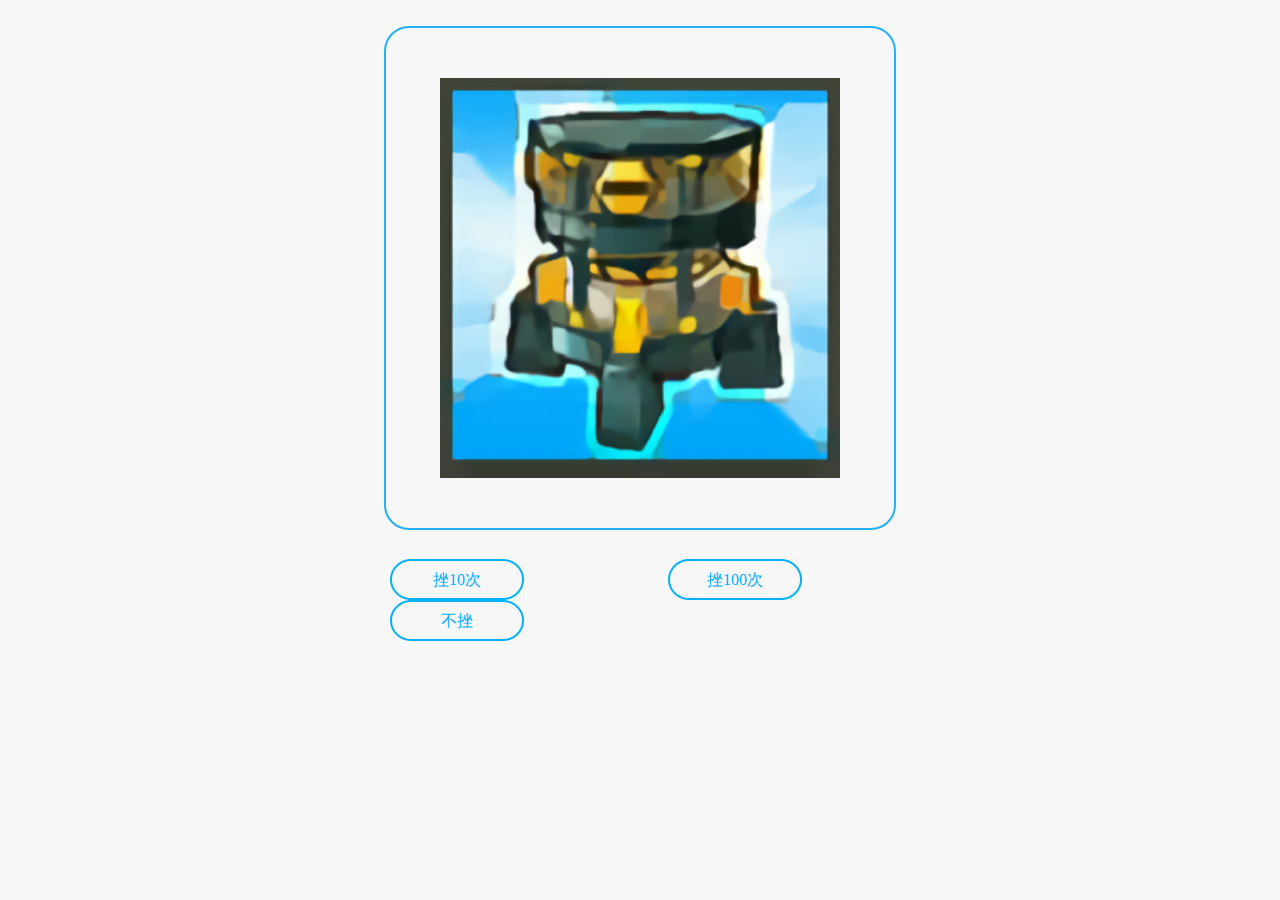
==== index.html @ 009b29c8 "init" ====
<!DOCTYPE html>
<html lang="ch-cn">
<head>
    <meta charset="UTF-8">
    <title>Ice Burners Emulator</title>
    <link rel="stylesheet" href="common.css">
    <link href="index.css" rel="stylesheet">
</head>
<body>
<div class="control">
    <div class="ice-img">
        <img alt="点击开始挫冰" src="img/icemachine-bt.png">
    </div>
</div>


<div class="ice-button">
    <a class="bt" href="result1.html">挫10次
    </a>
    <a class="bt" href="result1.html">挫100次
    </a>
    <a class="bt" href="result1.html">不挫
    </a>
</div>


</body>
</html>
---- common.css ----
html,body{
    margin:0;
    padding: 0;
    background-color: rgb(247,247,247);
}
.control{
    border: 2.5px solid rgb(34,177,249) ;
    border-radius: 25px;
    margin: 2% 30%;
}

.ice-button {
     top: 600px;
     position: absolute;
     left: 50%;
   transform: translate(-50%,-50%);}

text{
      margin: 40px  30% ;
     font: 20px '微软雅黑','Microsoft YaHei','Apple LiGothic Medium';
}
.bt{
     margin: 0 70px;
     font-size: 16px;
     display: inline-block;
     width: 134px;
     height: 41px;
     line-height: 41px;
     background: url(img/图标/viewdetail.jpg) no-repeat center;
     color: #00b0ff;
     text-align: center;
     vertical-align: middle;
     /*text-overflow: ellipsis;*/
     text-decoration: none;
     box-shadow: 0 0 1px transparent
 }
.bt:hover {
    box-shadow: 0 0 10px transparent;
    /*transition-delay: 0.1s;*/
     transition-property: transform;
     transition-duration: 0.3s;
     transform: scale(90%)
}
---- index.css ----
img{
 width: 400px;
 height: 400px;
 padding: 0;
 margin: 50px auto;
 display: block;

}
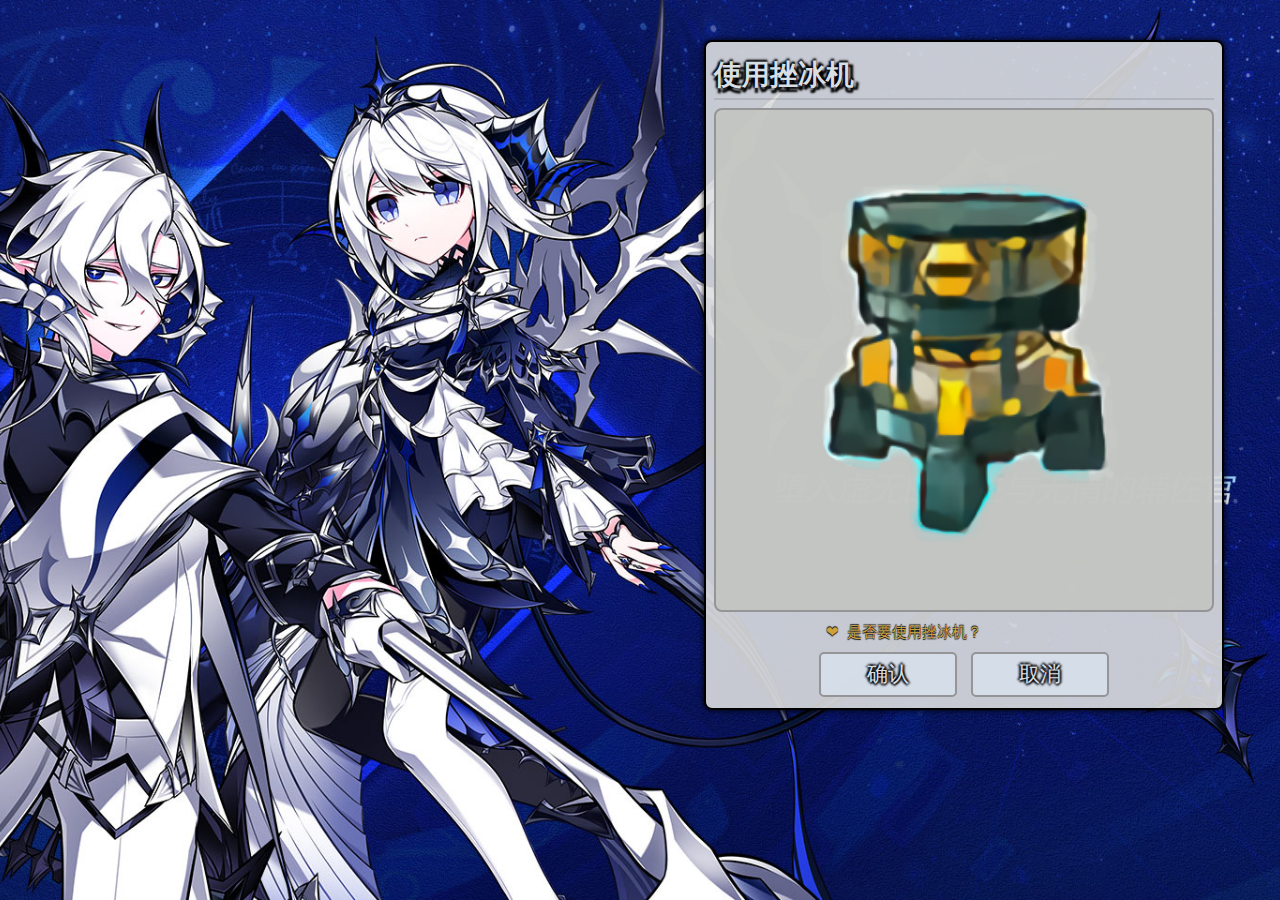
==== commit 40ee5e8c: "能用了" ====
--- a/index.html
+++ b/index.html
@@ -5,24 +5,26 @@
     <title>Ice Burners Emulator</title>
     <link rel="stylesheet" href="common.css">
     <link href="index.css" rel="stylesheet">
-</head>
+   </head>
 <body>
-<div class="control">
-    <div class="ice-img">
-        <img alt="点击开始挫冰" src="img/icemachine-bt.png">
+<div class="main" >
+    <h1 > 使用挫冰机 </h1>
+    <hr>
+
+    <div class="control">
+        <div class="ice-img">
+            <img alt="点击开始挫冰" src="img/icemachine-bt1.png">
+        </div>
+    </div>
+    <div class="ice-button">
+        <div class="yorn">
+           ❤&nbsp;&nbsp;是否要使用挫冰机？
+        </div>
+        <a class="bt" href="result1.html">确认
+        </a>
+        <a class="bt" href="result10.html">取消
+        </a>
     </div>
 </div>
-
-
-<div class="ice-button">
-    <a class="bt" href="result1.html">挫10次
-    </a>
-    <a class="bt" href="result1.html">挫100次
-    </a>
-    <a class="bt" href="result1.html">不挫
-    </a>
-</div>
-
-
 </body>
 </html>--- a/common.css
+++ b/common.css
@@ -1,43 +1,142 @@
-html,body{
-    margin:0;
+html, body {
+    margin: 0;
     padding: 0;
-    background-color: rgb(247,247,247);
-}
-.control{
-    border: 2.5px solid rgb(34,177,249) ;
-    border-radius: 25px;
-    margin: 2% 30%;
 }
 
-.ice-button {
-     top: 600px;
-     position: absolute;
-     left: 50%;
-   transform: translate(-50%,-50%);}
+html {
+    background-image: url("img/chaoshou-beijing.jpg");
+    /*background-image: url("img/截屏2022-07-21 21.33.01.png");*/
+    /*background-image: url("img/QQ20220722-140054@2x的副本.png");*/
+    background-position: top center;
+    background-size: cover;
+    height: 100%;
+}
 
-text{
-      margin: 40px  30% ;
-     font: 20px '微软雅黑','Microsoft YaHei','Apple LiGothic Medium';
+body {
+    position: relative;
 }
-.bt{
-     margin: 0 70px;
-     font-size: 16px;
-     display: inline-block;
-     width: 134px;
-     height: 41px;
-     line-height: 41px;
-     background: url(img/图标/viewdetail.jpg) no-repeat center;
-     color: #00b0ff;
-     text-align: center;
-     vertical-align: middle;
-     /*text-overflow: ellipsis;*/
-     text-decoration: none;
-     box-shadow: 0 0 1px transparent
- }
+
+hr {
+    border: 0;
+    height: 2px;
+    background-color: rgba(0, 0, 0,0.1);
+}
+
+.main {
+    position: absolute;
+    height: 650px;
+    width: 500px;
+    top: 40PX;
+    left: 55%;
+    background-color: rgba(220, 222, 223, 0.9);
+    border: 2px solid black;
+    border-radius: 8px;
+    padding: 8px;
+    box-shadow: 0 0 6px black;
+}
+.ice_hr{
+    margin-top: 4px;
+    margin-bottom: 0;
+}
+h1 {
+    line-height: 50px;
+    height: 40px;
+    color: #d7dee4;
+    text-shadow: -2px 0px 2px black, 0px -2px 2px black, 0px 5px 2px black, 5px 2px 2px black;;
+    font-size: 28px ;
+    margin: 0;
+}
+
+.control {
+    background-color: rgba(194, 196, 192, 0.9);
+    border: 2px solid #959496;
+    border-radius: 8px;
+    table-layout: fixed;
+    word-wrap: break-word;
+    overflow: scroll;
+}
+
+
+text {
+    font-size: 18px;
+    background-image: -webkit-linear-gradient(left, green, goldenrod, pink, blue, red 25%, green 35%,
+    blue 50%, yellow 60%, red 75%, pink 85%, blue 100%);
+    -webkit-text-fill-color: transparent;
+    -webkit-background-clip: text;
+    animation: stream 15s infinite linear;
+    background-size: 200% 100%;
+}
+
+@keyframes stream {
+    /*//  匀速流动*/
+    0% {
+        background-position: 0 0;
+    }
+    100% {
+        background-position: -100% 0;
+    }
+}
+
+
+@media screen and  (max-width: 950px) {
+    .control {
+        left: 20px;
+
+    }
+
+}
+
+::-webkit-scrollbar {
+    display: none; /* Chrome Safari */
+}
+
+/*.ice-button {*/
+/*    top: 600px;*/
+/*    position: absolute;*/
+/*    left: 55%;*/
+
+/*}*/
+
+text {
+    margin: 40px 30%;
+    font: 18px '微软雅黑', 'Microsoft YaHei', 'Apple LiGothic Medium';
+}
+.ice-button{
+    text-align:center;
+}
+.bt {
+    display: inline-block;
+    width: 134px;
+    height: 41px;
+    line-height: 41px;
+    /*background: url('img/图标/viewdetail.jpg') no-repeat center;*/
+    background-color: rgb(213, 223, 234,0.9);
+    border: 2px solid #959496;
+    margin: 0px 5px;
+    border-radius: 5px;
+    color: #d7dee4;
+    text-shadow: 0px 2px 2px black, 0px -2px 2px black, 2px 0px 2px black, -2px 0px 2px black;
+    font-size: 21px ;
+    text-align: center;
+    vertical-align: middle;
+    /*text-overflow: ellipsis;*/
+    text-decoration: none;
+    box-shadow: 0 0 1px transparent;
+
+}
+.yorn{
+    text-shadow: 0 1px 1px black, 0 -1px 1px black;
+    font-size: 15px ;
+    text-align:center;
+    color: #cfa13a;
+    line-height: 40px;
+    width: 380px;
+}
+
 .bt:hover {
     box-shadow: 0 0 10px transparent;
     /*transition-delay: 0.1s;*/
-     transition-property: transform;
-     transition-duration: 0.3s;
-     transform: scale(90%)
+    transition-property: transform;
+    transition-duration: 0.3s;
+    transform: scale(90%)
 }--- a/index.css
+++ b/index.css
@@ -5,7 +5,6 @@
  padding: 0;
  margin: 50px auto;
  display: block;
-
 }
 
 
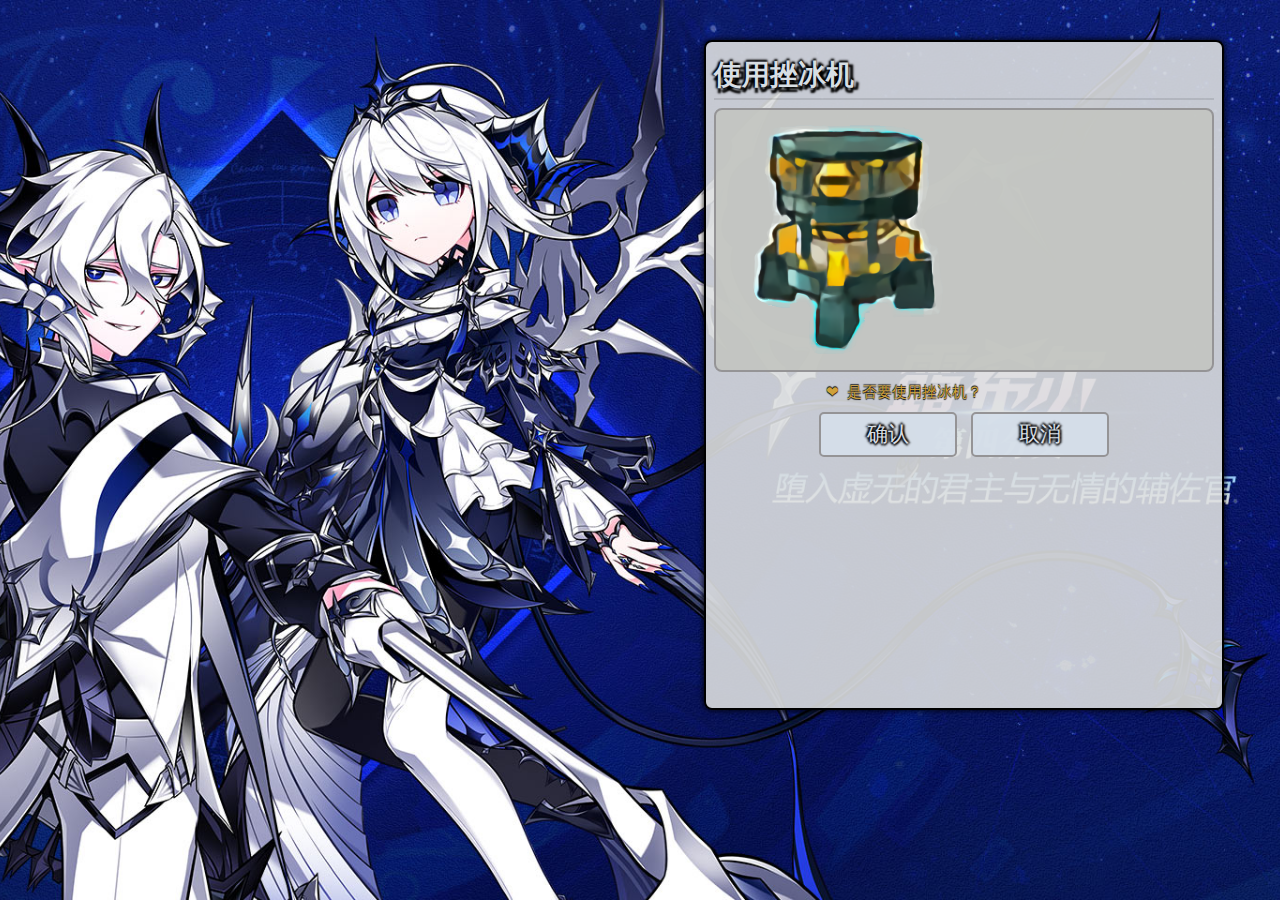
==== commit e20ed3f1: "实现了窗口适配" ====
--- a/index.html
+++ b/index.html
@@ -4,7 +4,6 @@
     <meta charset="UTF-8">
     <title>Ice Burners Emulator</title>
     <link rel="stylesheet" href="common.css">
-    <link href="index.css" rel="stylesheet">
    </head>
 <body>
 <div class="main" >
@@ -26,5 +25,6 @@
         </a>
     </div>
 </div>
+
 </body>
 </html>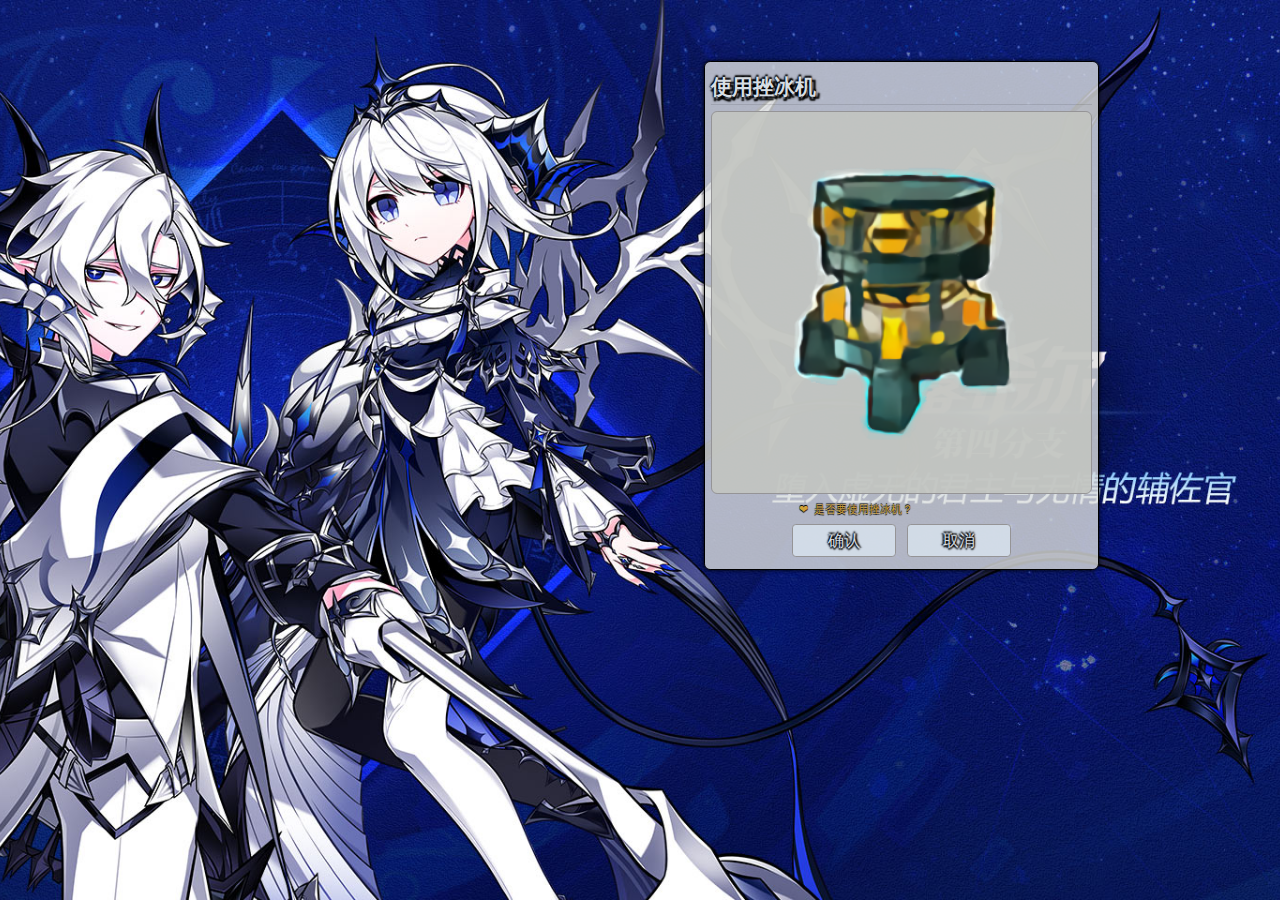
==== commit 9285b707: "准备上线" ====
--- a/index.html
+++ b/index.html
@@ -1,30 +1,284 @@
 <!DOCTYPE html>
-<html lang="ch-cn">
+<html lang="en">
 <head>
     <meta charset="UTF-8">
-    <title>Ice Burners Emulator</title>
+    <title>艾尔之光，上线。艾尔之光，挫冰。艾尔之光，弃坑。loop</title>
     <link rel="stylesheet" href="common.css">
-   </head>
+    <meta name="viewport" content="width=device-width, initial-scale=1, maximum-scale=1, user-scalable=no"/>
+</head>
+
 <body>
-<div class="main" >
-    <h1 > 使用挫冰机 </h1>
-    <hr>
-
-    <div class="control">
-        <div class="ice-img">
-            <img alt="点击开始挫冰" src="img/icemachine-bt1.png">
+<!--搓冰机界面-->
+<div class="ICE_index">
+    <div class="main">
+        <h1> 使用挫冰机 </h1>
+        <hr>
+
+        <div class="control">
+            <div class="ice-img">
+                <img class=ice-machine alt="点击开始挫冰" src="img/icemachine-bt1.png">
+            </div>
+        </div>
+        <div class="ice-button">
+            <div class="yorn">
+                ❤&nbsp;&nbsp;是否要使用挫冰机？
+            </div>
+            <a class="bt yes" href="#">确认
+            </a>
+            <a class="bt no" href="#">取消
+            </a>
         </div>
     </div>
-    <div class="ice-button">
-        <div class="yorn">
-           ❤&nbsp;&nbsp;是否要使用挫冰机？
-        </div>
-        <a class="bt" href="result1.html">确认
-        </a>
-        <a class="bt" href="result10.html">取消
-        </a>
+
+</div>
+<!--挫冰机界面结束-->
+
+<!--搓40次的界面-->
+<div class="t40">
+    <!--    挫冰机结果窗口-->
+    <div class="ice_ever">
+        <h1 class="ice_ever_h1">
+            使用挫冰机结果
+        </h1>
+        <hr class="ice_hr">
+        <div class="ice_got">
+            <div class="gotspan1">
+                <!--            &nbsp;&nbsp;-->
+                ❤
+            </div>
+            <div class="gotspan2">已取得下述道具
+            </div>
+        </div>
+        <div class="ice_bgc">
+            <!--结果的图片和名字-->
+            <div class="box_ice">
+                <img class="box_pic" src="img/backpack_bg_p.png" alt="">
+                <div class="fly-mid"></div>
+                <div class="box_name"></div>
+            </div>
+
+        </div>
+
+        <!--按钮-->
+        <div class="ice-button">
+            <a class="ice_bt bt bt40" href="#">1+1&nbsp;40发
+            </a>
+            <a class="ice_bt bt bt200" href="#">半组&nbsp;100发
+            </a>
+            <a class="ice_bt bt bt_back" href="#">不搓了
+            </a>
+        </div>
     </div>
-</div>
-
+    <!--背包-->
+    <div class="backpack">
+        <h1 class="ice_ever_h1 backpack_h1">
+            背包
+        </h1>
+        <div class="ice_bgc backpack_bgc">
+            <div class="ice_bgc backpack_bgc2">
+                <div class="result">
+                </div>
+            </div>
+        </div>
+    </div>
+</div>
+<div>
+    <text class="ice_name">
+    </text>
+
+<!--喇叭-->
+<div class="message">
+</div>
+</div>
+<!--搓40次的界面结束-->
+
+<!--js部分-->
+<script>
+    // 制作搓冰的函数
+    function ice_play(count) {
+        const lvs = [
+            "img/挫冰产物/s等级/牺牲者.png",
+            "img/挫冰产物/s等级/狂战士.png",
+            "img/挫冰产物/s等级/强化卷轴Lv.10.png",
+            "img/挫冰产物/s等级/强化卷轴Lv.7.png",
+            "img/挫冰产物/s等级/强化卷轴Lv.8.png",
+            "img/挫冰产物/s等级/强化卷轴Lv.9.png",
+            "img/挫冰产物/s等级/不灭的斗志.png",
+            "img/挫冰产物/s等级/三位一体之力.png",
+            "img/挫冰产物/s等级/皇家女仆上衣（娜薇）.png",
+            "img/挫冰产物/s等级/皇家女仆下衣（娜薇）.png",
+            "img/挫冰产物/s等级/皇家女仆发型（娜薇）.png",
+            "img/挫冰产物/s等级/皇家女仆发带（娜薇）.png",
+            "img/挫冰产物/s等级/皇家女仆耳环（娜薇）.png",
+            "img/挫冰产物/s等级/皇家女仆鞋子（娜薇）.png",
+            "img/挫冰产物/s等级/皇家迷你女仆（娜薇）.png",
+            "img/挫冰产物/s等级/皇家女仆手套（娜薇）.png",
+            "img/挫冰产物/s等级/皇家女仆武器（娜薇）.png",
+        ]
+        const lva = [
+            "img/挫冰产物/a等级/HP增加特级魔法石.png",
+            "img/挫冰产物/a等级/晋级时装宝箱（7日）.png",
+            "img/挫冰产物/a等级/暴击特级魔法石png.png",
+            "img/挫冰产物/a等级/极大化特级魔法石.png",
+            "img/挫冰产物/a等级/减少伤害特级魔法石.png",
+            "img/挫冰产物/a等级/动作速度特级魔法石.png",
+            "img/挫冰产物/a等级/追加伤害特级魔法石.png",
+            "img/挫冰产物/a等级/奥利哈刚武器饰品宝箱.png",
+        ]
+        const lvb = [
+            "img/挫冰产物/b等级/史诗NPC卡片‘代码：Q-Proto_00’.png",
+            "img/挫冰产物/b等级/史诗NPC卡片‘绿色森林拉银’.png",
+            "img/挫冰产物/b等级/史诗NPC卡片‘铁血上校艾丹’.png",
+            "img/挫冰产物/b等级/史诗NPC卡片‘影子魔女斯皮卡’.png",
+            "img/挫冰产物/b等级/史诗NPC卡片‘痛苦的君主巴拉克’.png",
+            "img/挫冰产物/b等级/史诗NPC卡片‘风之射手阿梅利亚’.png",
+            "img/挫冰产物/b等级/史诗NPC卡片‘古代纳斯德公主苹果’.png",
+            "img/挫冰产物/b等级/史诗NPC卡片‘艾尔搜查队队长罗尔’.png",
+            "img/挫冰产物/b等级/史诗NPC卡片‘近卫队长冰雪公主诺娅’.png",
+            "img/挫冰产物/b等级/史诗NPC卡片‘红色骑士团十夫长范恩西欧’.png",
+            "img/挫冰产物/b等级/完全恢复药水宝箱.png",
+        ]
+        const lvc = [
+            "img/挫冰产物/c等级/拜德BOSS宝箱.png",
+            "img/挫冰产物/c等级/沛塔BOSS宝箱.png",
+            "img/挫冰产物/c等级/艾德BOSS宝箱.png",
+            "img/挫冰产物/c等级/魔奇BOSS宝箱.png",
+            "img/挫冰产物/c等级/厄泰拉BOSS宝箱.png",
+            "img/挫冰产物/c等级/哈梅尔BOSS宝箱.png",
+            "img/挫冰产物/c等级/拉诺斯BOSS宝箱.png",
+            "img/挫冰产物/c等级/桑德斯BOSS宝箱.png",
+            "img/挫冰产物/c等级/贝斯马BOSS宝箱.png",
+            "img/挫冰产物/c等级/光水晶球(250个).png",
+            "img/挫冰产物/c等级/水水晶球(250个).png",
+            "img/挫冰产物/c等级/地水晶球(250个）.png",
+            "img/挫冰产物/c等级/艾丽西昂BOSS宝箱.png",
+            "img/挫冰产物/c等级/暗之水晶球(250个).png",
+            "img/挫冰产物/c等级/风之水晶球(250个).png",
+            "img/挫冰产物/c等级/火之水晶球（250个）宝箱.png",
+            "img/挫冰产物/c等级/艾尔结晶（水）（30个.png",
+            "img/挫冰产物/c等级/艾尔结晶（光）（30个）.png",
+            "img/挫冰产物/c等级/艾尔结晶（地）（30个）.png",
+            "img/挫冰产物/c等级/艾尔结晶（暗）（30个）.png",
+            "img/挫冰产物/c等级/艾尔结晶（火）（30个）.png",
+            "img/挫冰产物/c等级/艾尔结晶（风）（30个）.png",
+            "img/挫冰产物/c等级/艾尔结晶（未鉴定）（30个）.png",
+        ]
+
+        // 做一个随机输出数组中值的函数
+        function choice(a) {
+            let l = a.length;
+            let int = Math.floor(Math.random() * Math.floor(l));
+            return a[int];
+        }
+
+        // 循环输出随机结果；
+        async function main() {
+            for (let i = 0; i < count; i++) {
+                await new Promise(function (resolve, reject) {
+                    setTimeout(resolve, 100)
+                })
+                // 每一次取不等概率判定是哪一组
+                let lev;
+                let flag = 0;
+                let random = Math.random();
+                if (random >= 0 && random < 0.077) {
+                    lev = lvs;
+                    flag = 1;
+                } else if (random >= 0.077 && random < 0.192) {
+                    lev = lva;
+                } else if (random >= 0.192 && random < 0.84) {
+                    lev = lvb;
+                } else {
+                    lev = lvc;
+                }
+                // 结果是这个组的随机某一个值
+                let result10 = choice(lev);
+                // 取到结果的图片地址
+                const re = document.querySelector('.result');
+                // 替换图片进临时窗口 box_poc 替换这个地址
+                let change_img = document.querySelector('.box_pic');
+                change_img.src = result10;
+                //取到结果的名称
+                let name = result10.slice(13, result10.length - 4);
+                // 替换名称进临时窗口box_name
+                let box_name = document.querySelector('.box_name');
+                box_name.textContent = name;
+                // 将地址放入这个img里插入背包页面
+                const img = document.createElement("img");
+                img.setAttribute('src', result10);
+                // console.log(result10)
+                re.appendChild(img);
+                // 检测是否是高级物品
+                if (flag === 1) {
+                    // 取到内容物的名字和需要加入的大区
+                    let name = result10.slice(13, result10.length - 4);
+                    let message = document.querySelector('.message');
+                    // 生成一个div 属于ice_span
+                    const ice_span = document.createElement('span');
+                    ice_span.className = 'ice_span';
+                    ice_span.innerHTML = '<span class="yellow">*&nbsp;在</span>\n' +
+                        '        <span class=>挫冰机（拉比皇家女仆)</span>\n' +
+                        '        <span class="yellow">获得</span>\n' +
+                        '        <span class="massage_name">' + name + '</span>\n' +
+                        '        <span>道具!</span>'
+                    // 插入这个组
+                    message.appendChild(ice_span);
+                }
+            }
+
+        }
+
+        main();
+    }
+
+    // 挫冰机确认按钮用途
+    let yes = document.querySelector('.yes');
+    let no = document.querySelector('.no');
+    let ICE_index = document.querySelector('.ICE_index');
+    let t40 = document.querySelector('.t40');
+    let message_name = document.querySelector('.message');
+    yes.addEventListener('click', function () {
+        ICE_index.style.display = 'none';
+        t40.style.display = 'block';
+        bt_voice_click();
+    });
+    // t40 界面按钮用途
+    let bt40 = document.querySelector('.bt40');
+    let bt200 = document.querySelector('.bt200');
+    let back = document.querySelector('.bt_back');
+    let backpack_img = document.querySelector('.result');
+    // let message_name=document.querySelector('.message');
+    bt40.addEventListener('click',
+        function () {
+            ice_play(40);
+            backpack_img.innerHTML = "";
+            message_name.innerHTML = '';
+            message_name.style.display = 'block';
+            bt_voice_click();
+        });
+    bt200.addEventListener('click',
+        function () {
+            ice_play(100);
+            backpack_img.innerHTML = "";
+            message_name.innerHTML = '';
+            message_name.style.display = 'block';
+            bt_voice_click();
+        })
+
+    back.addEventListener('click', function () {
+        ICE_index.style.display = 'block';
+        t40.style.display = 'none';
+        message_name.style.display = 'none';
+        backpack_img.innerHTML = "";
+        message_name.innerHTML = '';
+        bt_voice_click();
+    });
+// 音效部分
+    function bt_voice_click() {
+        const audio = document.createElement("audio");
+        audio.src = "/音效/点击按钮.mp3";
+        audio.play();}
+
+</script>
 </body>
 </html>--- a/common.css
+++ b/common.css
@@ -16,41 +16,51 @@
     position: relative;
 }
 
+
 hr {
     border: 0;
-    height: 2px;
-    background-color: rgba(0, 0, 0,0.1);
+    height: 0.02rem;
+    background-color: rgba(0, 0, 0, 0.1);
+}
+
+.ice-machine {
+    width: 4rem;
+    height: 4rem;
+    margin: 0.5rem auto;
+    display: block;
 }
 
 .main {
     position: absolute;
-    height: 650px;
-    width: 500px;
-    top: 40PX;
+    height: 6.5rem;
+    width: 5rem;
+    top: 0.4rem;
     left: 55%;
-    background-color: rgba(220, 222, 223, 0.9);
-    border: 2px solid black;
-    border-radius: 8px;
-    padding: 8px;
-    box-shadow: 0 0 6px black;
-}
-.ice_hr{
-    margin-top: 4px;
+    background-color: rgba(220, 222, 223, 0.8);
+    border: 0.02rem solid black;
+    border-radius: 0.08rem;
+    padding: 0.08rem;
+    box-shadow: 0 0 0.06rem black;
+}
+
+.ice_hr {
+    margin-top: 0.04rem;
     margin-bottom: 0;
 }
+
 h1 {
-    line-height: 50px;
-    height: 40px;
+    line-height: 0.5rem;
+    height: 0.4rem;
     color: #d7dee4;
-    text-shadow: -2px 0px 2px black, 0px -2px 2px black, 0px 5px 2px black, 5px 2px 2px black;;
-    font-size: 28px ;
+    text-shadow: -0.02rem 0 0.02rem black, 0 -0.02rem 0.02rem black, 0 0.05rem 0.02rem black, 0.05rem 0.02rem 0.02rem black;;
+    font-size: 0.28rem;
     margin: 0;
 }
 
 .control {
     background-color: rgba(194, 196, 192, 0.9);
-    border: 2px solid #959496;
-    border-radius: 8px;
+    border: 0.02rem solid #959496;
+    border-radius: 0.08rem;
     table-layout: fixed;
     word-wrap: break-word;
     overflow: scroll;
@@ -58,7 +68,7 @@
 
 
 text {
-    font-size: 18px;
+    font-size: 0.18rem;
     background-image: -webkit-linear-gradient(left, green, goldenrod, pink, blue, red 25%, green 35%,
     blue 50%, yellow 60%, red 75%, pink 85%, blue 100%);
     -webkit-text-fill-color: transparent;
@@ -78,9 +88,9 @@
 }
 
 
-@media screen and  (max-width: 950px) {
+@media screen and  (max-width: 9.5rem) {
     .control {
-        left: 20px;
+        left: 0.2rem;
 
     }
 
@@ -91,52 +101,359 @@
 }
 
 /*.ice-button {*/
-/*    top: 600px;*/
+/*    top: 6rem;*/
 /*    position: absolute;*/
 /*    left: 55%;*/
 
 /*}*/
 
 text {
-    margin: 40px 30%;
-    font: 18px '微软雅黑', 'Microsoft YaHei', 'Apple LiGothic Medium';
-}
-.ice-button{
-    text-align:center;
-}
+    margin: 0.4rem 30%;
+    font: 0.18rem '微软雅黑', 'Microsoft YaHei', 'Apple LiGothic Medium';
+}
+
+.ice-button {
+    text-align: center;
+}
+
 .bt {
     display: inline-block;
-    width: 134px;
-    height: 41px;
-    line-height: 41px;
+    width: 1.34rem;
+    height: 0.41rem;
+    line-height: 0.41rem;
     /*background: url('img/图标/viewdetail.jpg') no-repeat center;*/
-    background-color: rgb(213, 223, 234,0.9);
-    border: 2px solid #959496;
-    margin: 0px 5px;
-    border-radius: 5px;
+    background-color: rgb(213, 223, 234, 0.9);
+    border: 0.02rem solid #959496;
+    margin: 0 0.05rem;
+    border-radius: 0.05rem;
     color: #d7dee4;
-    text-shadow: 0px 2px 2px black, 0px -2px 2px black, 2px 0px 2px black, -2px 0px 2px black;
-    font-size: 21px ;
+    text-shadow: 0 0.02rem 0.02rem black, 0 -0.02rem 0.02rem black, 0.02rem 0 0.02rem black, -0.02rem 0 0.02rem black;
+    font-size: 0.21rem;
     text-align: center;
     vertical-align: middle;
     /*text-overflow: ellipsis;*/
     text-decoration: none;
-    box-shadow: 0 0 1px transparent;
-
-}
-.yorn{
-    text-shadow: 0 1px 1px black, 0 -1px 1px black;
-    font-size: 15px ;
-    text-align:center;
+    box-shadow: 0 0 0.01rem transparent;
+
+}
+
+.yorn {
+    text-shadow: 0 0.01rem 0.01rem black, 0 -0.01rem 0.01rem black;
+    font-size: 0.15rem;
+    text-align: center;
     color: #cfa13a;
-    line-height: 40px;
-    width: 380px;
+    line-height: 0.4rem;
+    width: 3.8rem;
 }
 
 .bt:hover {
-    box-shadow: 0 0 10px transparent;
+    box-shadow: 0 0 0.1rem transparent;
     /*transition-delay: 0.1s;*/
+    border: 0.02rem solid #4f9fd7;
+}
+
+.bt:active {
     transition-property: transform;
-    transition-duration: 0.3s;
-    transform: scale(90%)
-}+    transition-duration: 0.1s;
+    transform: scale(90%);
+}
+
+.ice_ever {
+    /*opacity: 0.8;*/
+    /*transform: translate(-4.11rem, 2.5rem);*/
+    /*临时让窗口不显示测试用*/
+    /*display: none;*/
+    position: absolute;
+    height: 2.7rem;
+    width: 6.5rem;
+    top: 0.4rem;
+    left: 54%;
+    background-color: rgba(220, 222, 223, 0.9);
+    border: 0.02rem solid black;
+    border-radius: 0.08rem;
+    padding: 0.08rem;
+    box-shadow: 0 0 0.06rem black;
+}
+
+.ice_ever_h1 {
+    line-height: 0.3rem;
+    height: 0.3rem;
+    margin: 0.02rem 0 0 0.08rem;
+}
+
+.backpack_h1 {
+    margin: 0.07rem 0 0 0.14rem;
+}
+
+.gotspan1 {
+    text-shadow: 0 0.01rem 0.01rem black, 0 -0.01rem 0.01rem black;
+    font-size: 0.25rem;
+    color: #cfa13a;
+    width: 0.2rem;
+    display: block;
+    margin-left: 0.17rem;
+}
+
+.gotspan2 {
+    display: block;
+    color: #686868;
+    margin: 0.06rem 0 0 0.11rem;
+}
+
+.box_pic {
+    width: 0.9rem;
+    height: 0.9rem;
+    display: block;
+    margin: 0.15rem;
+}
+
+.box_name {
+    display: block;
+    line-height: 1.19rem;
+    color: #686868;
+    margin: 0 0.1rem;
+    font-size: 0.25rem;
+    white-space:nowrap;
+}
+
+.ice_bgc {
+    padding: 0.07rem;
+    background-color: rgba(163, 168, 170);
+    border: 0.02rem solid #959496;
+    border-radius: 0.08rem;
+    table-layout: fixed;
+    word-wrap: break-word;
+    overflow: scroll;
+    margin: -0.03rem 0 0 0.06rem;
+}
+
+.fly-mid {
+    display: block;
+    height: 0.9rem;
+    width: 0.01rem;
+    margin: 0.15rem 0.1rem 0.1rem 0.1rem;
+    vertical-align: middle;
+    background-color: #a4a8aa;
+}
+
+.box_ice {
+    display: flex;
+    background-color: rgba(999, 999, 999, .9);
+    border: 0.03rem solid #959496;
+    border-radius: 0.08rem;
+    table-layout: fixed;
+    word-wrap: break-word;
+    overflow: scroll;
+}
+
+.ice_got {
+    display: flex;
+}
+
+.backpack {
+    /*display: none;*/
+    position: absolute;
+    top: 4rem;
+    left: 8.9rem;
+    /*width: 7.01rem;*/
+    height: 3.3rem;
+    background-color: rgba(220, 222, 223, 0.9);
+    border: 0.02rem solid black;
+    border-radius: 0.08rem;
+    padding: 0.08rem;
+    box-shadow: 0 0 0.06rem black;
+
+}
+
+.backpack_bgc {
+    padding: 0;
+    margin: 0.15rem 0.08rem 0.08rem 0.08rem;
+    background-color: rgba(163, 168, 170, 0.9);
+    height: 2.55rem;
+}
+
+.backpack_bgc2 {
+    background-color: rgba(255, 255, 255, 0.9);
+    margin: 0.08rem;
+    padding: 0.07rem;
+    height: 2.2rem;
+}
+
+text {
+    padding: 0.1rem;
+    margin-left: auto;
+    margin-right: auto;
+    display: block;
+}
+
+.ice_bt {
+    display: inline-block;
+    width: 1.34rem;
+    height: 0.41rem;
+    line-height: 0.41rem;
+    /*background: url('img/图标/viewdetail.jpg') no-repeat center;*/
+    background-color: rgb(213, 223, 234, 0.9);
+    border: 0.02rem solid #959496;
+    border-radius: 0.05rem;
+    color: #d7dee4;
+    text-shadow: 0 0.02rem 0.02rem black, 0 -0.02rem 0.02rem black, 0.02rem 0 0.02rem black, -0.02rem 0 0.02rem black;
+    font-size: 0.21rem;
+    text-align: center;
+    vertical-align: middle;
+    /*text-overflow: ellipsis;*/
+    text-decoration: none;
+    box-shadow: 0 0 0.01rem transparent;
+    margin: 0.09rem 0.13rem 0 0.08rem;
+}
+
+.total_text {
+    margin: 0.1rem 0.1rem 0;
+    padding: 0;
+}
+
+::-webkit-scrollbar {
+    display: none; /* Chrome Safari */
+}
+
+
+.result img {
+    /*opacity: 0.5;*/
+    /*opacity: 0.3;*/
+    width: 0.76rem;
+    height: 0.56rem;
+    /*margin: 0.06rem -0.006999999999999999rem -0.035rem 0.091rem;*/
+    display: inline;
+    /* border: 0.04rem solid #7d807c; */
+    border-radius: 0.02rem;
+    margin: 0.04rem;
+}
+
+.result {
+    background: url("img/backpack_bg_p.png") repeat;
+     background-size: 0.84rem 0.64rem;
+    height: 8.32rem;
+    line-height: 0;
+    width: 6.72rem;
+}
+
+.message {
+    transform: translate(1.4rem, 4.33rem);
+    background: rgba(215, 222, 228, 0.2);
+    height: 2rem;
+    width: 5rem;
+    overflow: scroll;
+    display: none;
+}
+
+.ice_span {
+    margin-left: 0.1rem;
+    text-shadow: -0.01rem 0 0.01rem black, 0 -0.01rem 0.01rem black;
+    color: orangered;
+    display: block;
+    line-height: 0.3rem;
+}
+
+.yellow {
+    color: #cfa13a;
+}
+
+.t40 {
+    display: none;
+}
+
+html {
+    font-size: 5.952vw;
+}
+
+body {
+    font-size: 0.14rem;
+}
+
+@media screen and (orientation: portrait) {
+    html {
+        font-size: 11.905vw;
+    }
+
+    /*竖屏 css*/
+    .main{
+        left: 0;
+        right: 0;
+        margin-left: auto;
+        margin-right: auto;
+        top:3rem;
+        transform: scale(1.3);
+    }
+    .ice_ever, .message {
+        left: 0;
+        right: 0;
+        margin-left: auto;
+        margin-right: auto;
+    }
+    .message {
+        transform: initial;
+        position: absolute;
+        top: 4rem;
+        width: 7.3rem;
+        height: 5.5rem;
+    }
+    .ice_span{
+        line-height: 0.55rem;
+        font-size: 0.3rem;
+    }
+    .ice_bt{
+        margin-top:0.05rem;
+        font-size: 0.2rem;
+    }
+    .backpack {
+        top: 10rem;
+        left: 0.45rem;
+        right: 0.45rem;
+        margin-left: auto;
+        margin-right: auto;
+    }
+}
+    /*.backpack {*/
+    /*    transform: translate(-25vw, 70vw);*/
+    /*}*/
+
+    /*.ice_bt {*/
+    /*    margin: 0;*/
+    /*}*/
+
+    /*.message {*/
+    /*    !*font-size: 1vw;*!*/
+    /*    transform: translate(30vw, 53vw);*/
+    /*}*/
+
+/*}*/
+
+
+/*@media screen and (max-width: 1920px) {*/
+/*    html {*/
+/*        font-size: 100px;*/
+/*    }*/
+/*}*/
+
+/*@media screen and (max-width: 1366px) {*/
+/*    html {*/
+/*        font-size: 100px;*/
+/*    }*/
+/*}*/
+
+/*@media screen and (max-width: 1280px) {*/
+/*    html {*/
+/*        font-size: 94px;*/
+/*    }*/
+/*}*/
+
+/*@media screen and (max-width: 1024px) {*/
+/*    html {*/
+/*        font-size: 75px;*/
+/*    }*/
+/*}*/
+
+/*@media screen and (max-width: 800px) {*/
+/*    html {*/
+/*        font-size: 59px;*/
+/*    }*/
+/*}*/
